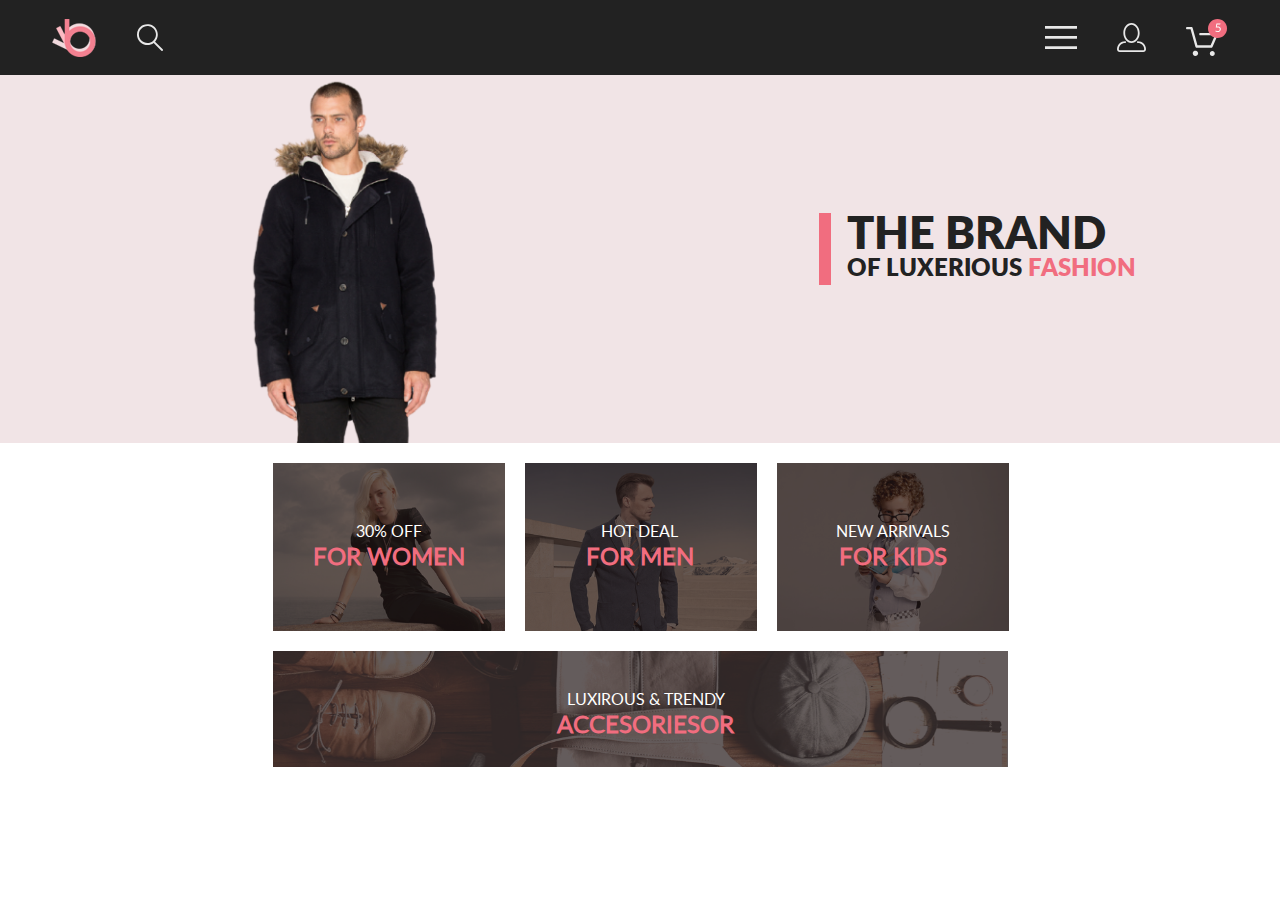
==== html5_css3/hw_1/index.html @ 1bb171ad "Added homework 1" ====
<!DOCTYPE html>
<html lang="en">
<head>
    <meta charset="UTF-8">
    <meta http-equiv="X-UA-Compatible" content="IE=edge">
    <meta name="viewport" content="width=device-width, initial-scale=1.0">
    <title>Document</title>
    <link rel="stylesheet" href="style.css">
    <link rel="stylesheet" href="lato_regular.css">
    <link rel="stylesheet" href="lato_thin.css">
</head>
<body>
    <header>
        <menu>
            <ul class="menu__list">
                <li class="menu__left">
                    <div class="menu__item"><img src="images/Logo.svg" alt="Logo"></div>
                    <div class="menu__item"><img src="images/Search.svg" alt="Search"></div>
                </li>
                <li class="menu__right">
                    <div class="menu__item"><img src="images/Menu.svg" alt="Menu"></div>
                    <div class="menu__item"><img src="images/Personal.svg" alt="Personal"></div>
                    <div class="menu__item"><img src="images/Basket.svg" alt="Basket"></div>   
                </li>
        </ul>
        </menu>
        <div class="top">
            <div class="top__image"><img class="top__image" src="images/Man_back.png" alt="Man_back"></div>
            <div><h1 class="top__header"><div class="small-caps"></small-caps>The brand</div>of luxerious <span style="color: #F16D7F;">fashion</span></h1></div>
        </div>
    </header>
    <article>
        <div class="main__list">
            <div class="for_women">
                <div class="item__for_women">
                    <div class="item_description">30% OFF</div>
                    <div class="item_name">FOR WOMEN</div>
                    </p>
                </div>
            </div>
            <div class="for_men">
                <div class="item__for_men">
                    <div class="item_description">HOT DEAL</div>
                    <div class="item_name">FOR MEN</div>
                    </p>
                </div>
            </div>
            <div class="for_kids">
                <div class="item__for_kids">
                    <div class="item_description">NEW ARRIVALS</div>
                    <div class="item_name">FOR KIDS</div>
                    </p>
                </div>
            </div>
            <div class="accesories">
                <div class="item__accesories">
                    <div class="item_description">LUXIROUS & TRENDY
                        </div>
                    <div class="item_name">ACCESORIESOR</div>
                    </p>
                </div>
            </div>
        </div>
    </article>
</body>
</html>
---- html5_css3/hw_1/style.css ----
* {
    margin: 0 auto;
}

menu {
    padding: 0 231px;
    background-color: #222;
}

.menu__list {
    display: flex;
    justify-content: space-between;
    list-style-type: none;
    height: 75px;
    align-items: center;
    padding: 0;
}

.menu__left {
    margin: 0;
    display: flex;
    justify-content: space-between;
}

.menu__right {
    margin: 0;
    display: flex;
    justify-content: space-between;
}
.menu__item {
    display: flex;
    align-self: center;
    margin: 0 20px;
}

.top {
    height: 764px;
    background-image: url(images/Background_header.png);
    display: flex;
    justify-content: space-between;
}

.top__header {
    border-left: 12px solid #F16D7F;
    text-transform: uppercase;
    font-family: latoblack;
    font-weight: 900;
    font-size: 32px;
    line-height: 44px;
    color: #222222;
    margin-top: 290px;
    padding-left: 16px;
}

.small-caps {
    font-size: 150%;
}

article {
    width: 1140px;
    margin-top: 65px;
}

.for_women {
    grid-area: for_women;
    position: relative;
    background-image: url(images/for_women.png);
    background-size: cover;
    height: 260px;
    width: 360px;
}

.for_men {
    grid-area: for_men;
    position: relative;
    background-image: url(images/for_men.png);
    background-size: cover;
    height: 260px;
    width: 360px;
}

.for_kids {
    grid-area: for_kids;
    position: relative;
    background-image: url(images/for_kids.png);
    background-size: cover;
    height: 260px;
    width: 360px;
}

.accesories {
    grid-area: accesories;
    position: relative;
    width: inherit;
    background-image: url(images/accesories.png);
    background-position: center;
    background-size: cover;
    height: 180px;
    width: 1140px;
}

.main__list {
    display: grid;
    grid-template-columns: repeat(3, 1fr);
    grid-template-areas: "for_women for_men for_kids" 
                "accesories accesories accesories";
    grid-gap: 30px;

}

.item__for_women {
    position: absolute;
    margin-left: 103px;
    margin-top: 105px;
}

.item__for_men {
    position: absolute;
    margin-left: 125px;
    margin-top: 105px;
}

.item__for_kids {
    position: absolute;
    margin-left: 123px;
    margin-top: 105px;
}

.item__accesories {
    position: absolute;
    margin-left: 490px;
    margin-top: 65px;
}

.item_description {
    font-family: latoregular;
    font-size: 16px;
    line-height: 19px;
    text-align: center;
    color: #FFFFFF;
}

.item_name {
    font-family: latoregular;
    font-weight: 600;
    font-size: 24px;
    line-height: 29px;
    text-align: center;
    color: #F16D7F;
}

@media (max-width: 1600px) {
    menu {
        padding: 0 32px;
    }

    .top {
        height: 368px;
    }

    .top__image {
        height: 100%;
    }

    .top__header {
        font-size: 24px;
        line-height: 36px;
        margin-top: 138px;
        padding-left: 16px;
    }

    .small-caps {
        font-size: 186%;
    }

    .main__list {
        gap: 20px;
        width: 735px;
    }

    article {
        margin-top: 20px;
        width: 735px;
    }

    .for_women {
        height: 168px;
        width: 232px;
    }
    
    .for_men {
        height: 168px;
        width: 232px;
    }
    
    .for_kids {
        height: 168px;
        width: 232px;
    }

    .accesories {
        height: 116px;
        width: 735px;
    }

    .item__for_women {
        margin-left: 40px;
        margin-top: 59px;
    }
    
    .item__for_men {
        margin-left: 61px;
        margin-top: 59px;
    }
    
    .item__for_kids {
        margin-left: 59px;
        margin-top: 59px;
    }
    
    .item__accesories {
        margin-left: 284px;
        margin-top: 39px;
    }

}

@media (max-width: 768px) {
    menu {
        padding: 0 16px;
    }

    .menu__right {
        margin-right: 10px;
    }

    .menu__right :nth-child(n + 2) {
        display: none;
    }

    .top {
        height: 363px;        
        margin: 0;
    }

    .top__image {
        display: none;

    }

    .top__header {
        font-size: 20px;
        line-height: 30px;
        margin-top: 138px;
        padding-left: 16px;
    }

    .small-caps {
        font-size: 190%;
    }

    .main__list {
        display: flex;
        flex-direction: column;
    }

    .for_women {
        height: 247px;
        width: 343px;
    }
    
    .for_men {
        height: 247px;
        width: 343px;
    }
    
    .for_kids {
        height: 247px;
        width: 343px;
    }

    .accesories {
        width: 343px;
        height: 111px; 
    }

    .item__for_women {
        margin-left: 94px;
        margin-top: 95px;
    }
    
    .item__for_men {
        margin-left: 120px;
        margin-top: 102px;
    }
    
    .item__for_kids {
        margin-left: 112px;
        margin-top: 105px;
    }
    
    .item__accesories {
        margin-left: 88px;
        margin-top: 35px;
    }

}
---- html5_css3/hw_1/lato_regular.css ----
/*! Generated by Font Squirrel (https://www.fontsquirrel.com) on February 13, 2022 */



@font-face {
    font-family: 'latoblack';
    src: url('fonts/Lato_regular/lato-black-webfont.woff') format('woff2'),
         url('fonts/Lato_regular/lato-black-webfont.woff2') format('woff');
    font-weight: normal;
    font-style: normal;

}




@font-face {
    font-family: 'latoregular';
    src: url('fonts/Lato_regular/lato-regular-webfont.woff') format('woff2'),
         url('fonts/Lato_regular/lato-regular-webfont.woff2') format('woff');
    font-weight: normal;
    font-style: normal;

}
---- html5_css3/hw_1/lato_thin.css ----
/*! Generated by Font Squirrel (https://www.fontsquirrel.com) on February 13, 2022 */



@font-face {
    font-family: 'latothin';
    src: url('fonts/Lato_thin/lato-thin-webfont.woff') format('woff2'),
         url('fonts/Lato_thin/lato-thin-webfont.woff2') format('woff');
    font-weight: normal;
    font-style: normal;

}
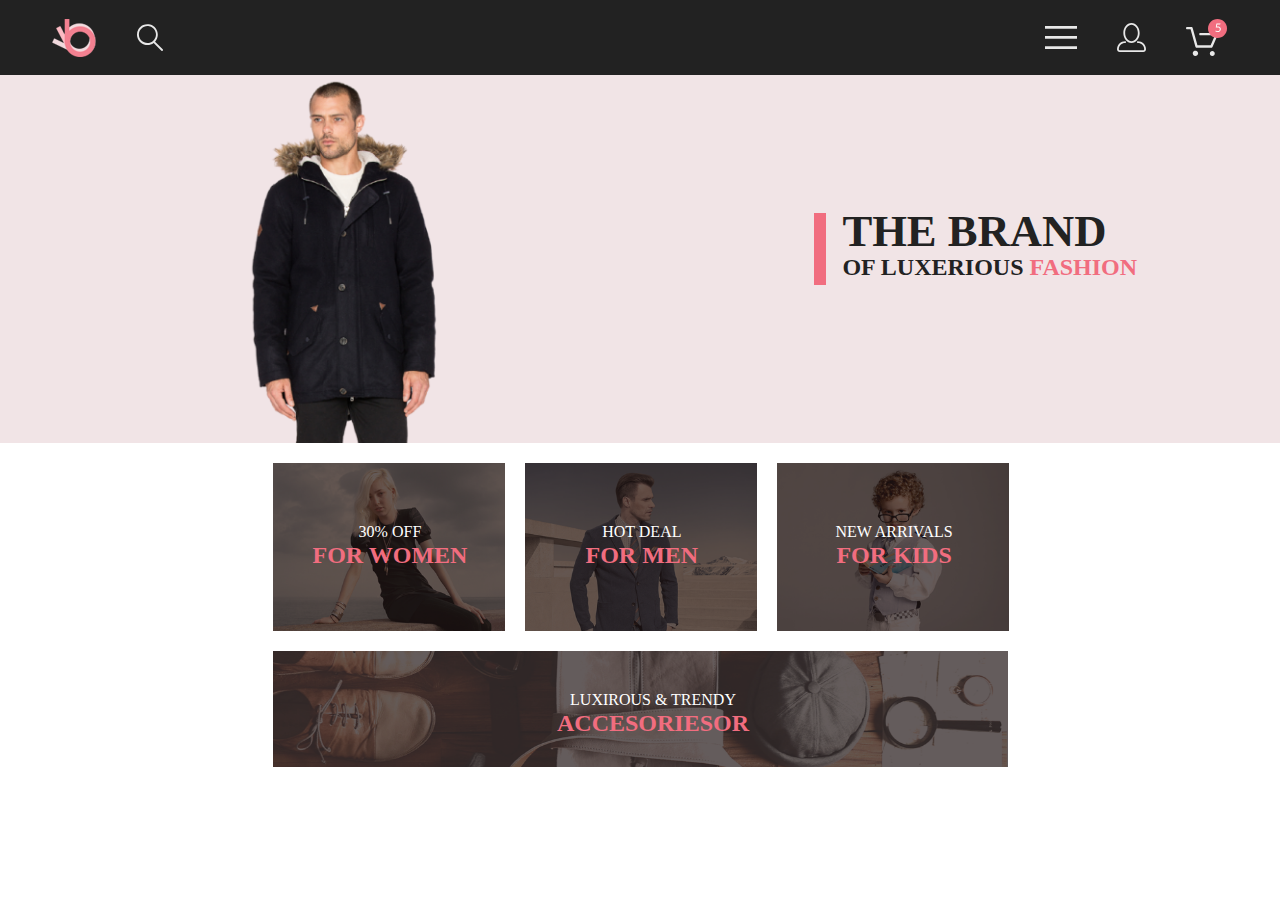
==== commit b3e9d022: "Edit homework 1 folders stracture" ====
--- a/html5_css3/hw_1/index.html
+++ b/html5_css3/hw_1/index.html
@@ -6,8 +6,8 @@
     <meta name="viewport" content="width=device-width, initial-scale=1.0">
     <title>Document</title>
     <link rel="stylesheet" href="style.css">
-    <link rel="stylesheet" href="lato_regular.css">
-    <link rel="stylesheet" href="lato_thin.css">
+    <link rel="stylesheet" href="fonts/Lato_regular/lato_regular.css">
+    <link rel="stylesheet" href="fonts/Lato_thin/lato_thin.css">
 </head>
 <body>
     <header>
--- a/html5_css3/hw_1/fonts/Lato_regular/lato_regular.css
+++ b/html5_css3/hw_1/fonts/Lato_regular/lato_regular.css
@@ -0,0 +1,24 @@
+/*! Generated by Font Squirrel (https://www.fontsquirrel.com) on February 13, 2022 */
+
+
+
+@font-face {
+    font-family: 'latoblack';
+    src: url('fonts/Lato_regular/lato-black-webfont.woff') format('woff2'),
+         url('fonts/Lato_regular/lato-black-webfont.woff2') format('woff');
+    font-weight: normal;
+    font-style: normal;
+
+}
+
+
+
+
+@font-face {
+    font-family: 'latoregular';
+    src: url('fonts/Lato_regular/lato-regular-webfont.woff') format('woff2'),
+         url('fonts/Lato_regular/lato-regular-webfont.woff2') format('woff');
+    font-weight: normal;
+    font-style: normal;
+
+}--- a/html5_css3/hw_1/fonts/Lato_thin/lato_thin.css
+++ b/html5_css3/hw_1/fonts/Lato_thin/lato_thin.css
@@ -0,0 +1,12 @@
+/*! Generated by Font Squirrel (https://www.fontsquirrel.com) on February 13, 2022 */
+
+
+
+@font-face {
+    font-family: 'latothin';
+    src: url('fonts/Lato_thin/lato-thin-webfont.woff') format('woff2'),
+         url('fonts/Lato_thin/lato-thin-webfont.woff2') format('woff');
+    font-weight: normal;
+    font-style: normal;
+
+}